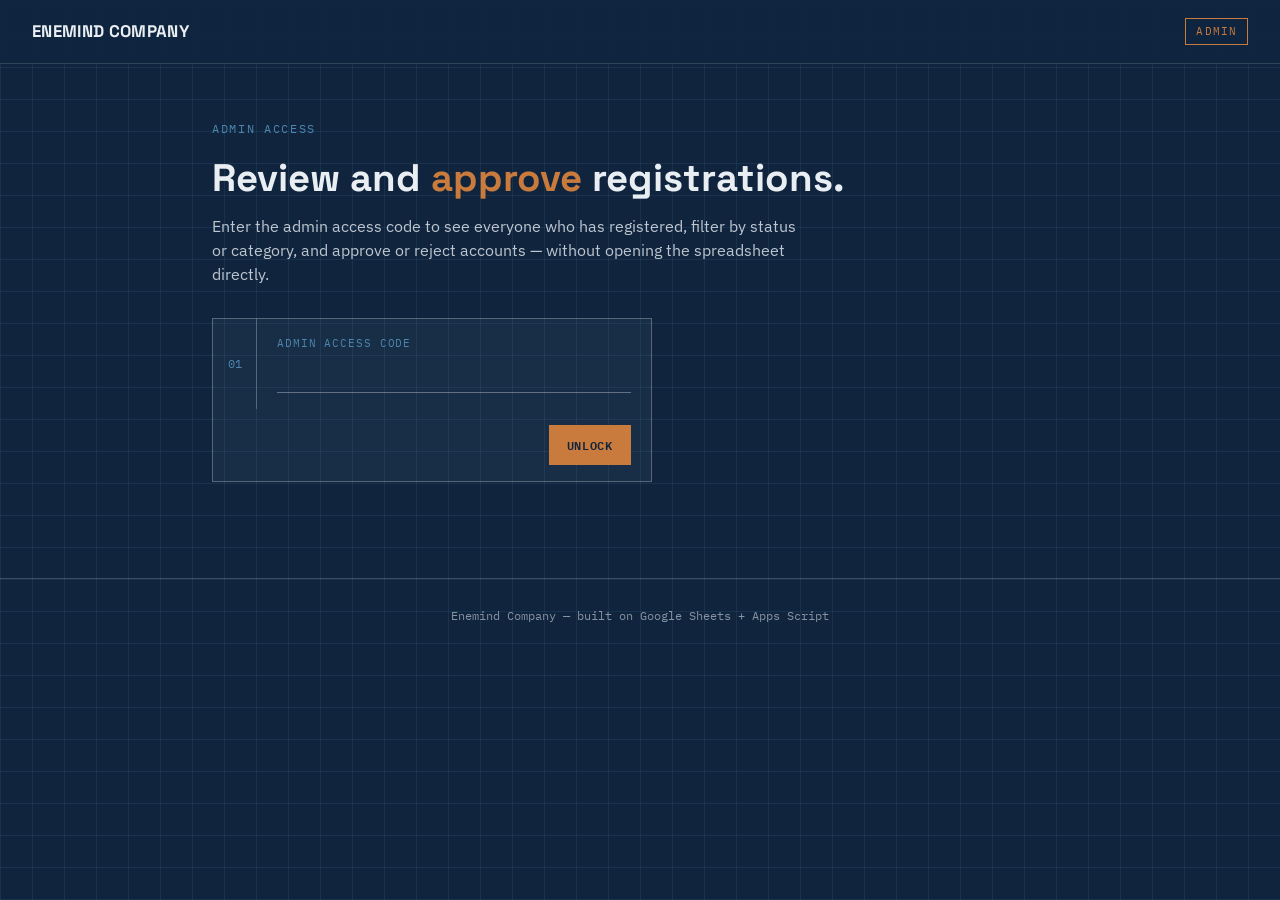
==== admin.html @ fad0e9e5 "Create admin.html" ====
<!DOCTYPE html>
<html lang="en">
<head>
<meta charset="UTF-8">
<meta name="viewport" content="width=device-width, initial-scale=1.0">
<title>Admin — Enemind Company</title>
<link rel="icon" type="image/jpeg" href="https://lh3.googleusercontent.com/d/170W1KrU-wH25nard8MBn47CVNmqdx8P2">
<link rel="preconnect" href="https://fonts.googleapis.com">
<link href="https://fonts.googleapis.com/css2?family=Space+Grotesk:wght@400;500;600;700&family=IBM+Plex+Sans:wght@400;500;600&family=IBM+Plex+Mono:wght@400;500;600&display=swap" rel="stylesheet">
<style>
  :root {
    --blueprint-navy: #10243E;
    --blueprint-blue: #2E6F9E;
    --blueprint-line: #4C86AE;
    --paper: #E8EEF2;
    --copper: #C97B3D;
    --ink: #0B1B2B;
    --ok: #3F8F5F;
    --err: #B4453A;

    --font-display: 'Space Grotesk', sans-serif;
    --font-body: 'IBM Plex Sans', sans-serif;
    --font-mono: 'IBM Plex Mono', monospace;
  }

  * { box-sizing: border-box; margin: 0; padding: 0; }

  body {
    background:
      repeating-linear-gradient(0deg, rgba(76,134,174,0.14) 0px, rgba(76,134,174,0.14) 1px, transparent 1px, transparent 32px),
      repeating-linear-gradient(90deg, rgba(76,134,174,0.14) 0px, rgba(76,134,174,0.14) 1px, transparent 1px, transparent 32px),
      var(--blueprint-navy);
    color: var(--paper);
    font-family: var(--font-body);
    line-height: 1.5;
    min-height: 100vh;
  }

  a { color: inherit; }

  header {
    display: flex;
    align-items: center;
    justify-content: space-between;
    padding: 18px 32px;
    background: rgba(16,36,62,0.92);
    border-bottom: 1px solid rgba(232,238,242,0.15);
  }

  .brandmark {
    display: flex;
    align-items: center;
    gap: 12px;
    font-family: var(--font-display);
    font-weight: 700;
    font-size: 1.05rem;
    letter-spacing: 0.02em;
    text-decoration: none;
  }

  .header-tag {
    font-family: var(--font-mono);
    font-size: 0.7rem;
    letter-spacing: 0.1em;
    text-transform: uppercase;
    color: var(--copper);
    border: 1px solid var(--copper);
    padding: 4px 10px;
  }

  main {
    max-width: 920px;
    margin: 0 auto;
    padding: 56px 32px 96px;
  }

  .eyebrow {
    font-family: var(--font-mono);
    font-size: 0.75rem;
    letter-spacing: 0.14em;
    text-transform: uppercase;
    color: var(--blueprint-line);
    margin-bottom: 18px;
  }

  h1 {
    font-family: var(--font-display);
    font-weight: 700;
    font-size: clamp(1.7rem, 4vw, 2.4rem);
    line-height: 1.15;
  }

  h1 em { font-style: normal; color: var(--copper); }

  p.lede {
    margin-top: 14px;
    max-width: 60ch;
    font-size: 1rem;
    color: rgba(232,238,242,0.8);
  }

  /* ---------- Unlock gate ---------- */
  .gate-card {
    margin-top: 32px;
    background: rgba(232,238,242,0.04);
    border: 1px solid rgba(232,238,242,0.3);
    max-width: 440px;
  }
  .gate-row {
    display: grid;
    grid-template-columns: 44px 1fr;
  }
  .gate-index {
    font-family: var(--font-mono);
    font-size: 0.75rem;
    color: var(--blueprint-line);
    display: flex;
    align-items: center;
    justify-content: center;
    border-right: 1px solid rgba(232,238,242,0.25);
  }
  .gate-body { padding: 16px 20px; }
  .gate-body label {
    display: block;
    font-family: var(--font-mono);
    font-size: 0.7rem;
    letter-spacing: 0.08em;
    text-transform: uppercase;
    color: var(--blueprint-line);
    margin-bottom: 8px;
  }
  .gate-body input {
    width: 100%;
    background: transparent;
    border: none;
    border-bottom: 1px solid rgba(232,238,242,0.35);
    color: var(--paper);
    font-family: var(--font-body);
    font-size: 1rem;
    padding: 6px 2px;
    outline: none;
  }
  .gate-body input:focus { border-color: var(--copper); }
  .gate-submit-row {
    padding: 16px 20px;
    display: flex;
    align-items: center;
    justify-content: space-between;
    gap: 16px;
  }

  #gate-status { font-family: var(--font-mono); font-size: 0.8rem; }
  #gate-status[data-state="err"] { color: var(--err); }

  /* ---------- Dashboard (post-unlock) ---------- */
  .dashboard { display: none; }
  .dashboard.open { display: block; }
  .gate-wrap.hidden { display: none; }

  .section-head {
    display: flex;
    align-items: baseline;
    justify-content: space-between;
    gap: 16px;
    margin: 40px 0 24px;
    border-bottom: 1px solid rgba(232,238,242,0.2);
    padding-bottom: 16px;
    flex-wrap: wrap;
  }
  .section-head .heading { display: flex; align-items: baseline; gap: 16px; }
  .sheet-no { font-family: var(--font-mono); font-size: 0.8rem; color: var(--copper); flex-shrink: 0; }
  .section-head h2 { font-family: var(--font-display); font-weight: 600; font-size: 1.3rem; }

  .filters {
    display: flex;
    gap: 10px;
    flex-wrap: wrap;
  }
  .filters select {
    background: var(--blueprint-navy);
    color: var(--paper);
    border: 1px solid rgba(232,238,242,0.35);
    font-family: var(--font-mono);
    font-size: 0.75rem;
    letter-spacing: 0.04em;
    text-transform: uppercase;
    padding: 8px 10px;
  }

  .stat-strip {
    display: grid;
    grid-template-columns: repeat(3, 1fr);
    border: 1px solid rgba(232,238,242,0.4);
    margin-top: 28px;
  }
  .stat-cell {
    padding: 16px 18px;
    border-right: 1px solid rgba(232,238,242,0.4);
  }
  .stat-cell:last-child { border-right: none; }
  .stat-cell .stat-label {
    font-family: var(--font-mono);
    font-size: 0.65rem;
    letter-spacing: 0.1em;
    text-transform: uppercase;
    color: var(--blueprint-line);
  }
  .stat-cell .stat-value {
    font-family: var(--font-display);
    font-size: 1.6rem;
    font-weight: 700;
    margin-top: 4px;
  }
  .stat-cell.pending .stat-value { color: var(--copper); }
  .stat-cell.approved .stat-value { color: var(--ok); }
  .stat-cell.rejected .stat-value { color: var(--err); }

  /* ---------- Entry list ---------- */
  .entry-list { list-style: none; }

  .entry-card {
    background: rgba(232,238,242,0.04);
    border: 1px solid rgba(232,238,242,0.3);
    margin-bottom: 16px;
  }

  .entry-head {
    display: flex;
    align-items: center;
    justify-content: space-between;
    gap: 16px;
    padding: 14px 20px;
    border-bottom: 1px solid rgba(232,238,242,0.2);
    flex-wrap: wrap;
  }

  .entry-title { display: flex; align-items: baseline; gap: 12px; flex-wrap: wrap; }
  .entry-name { font-family: var(--font-display); font-weight: 600; font-size: 1.05rem; }
  .entry-type {
    font-family: var(--font-mono);
    font-size: 0.7rem;
    letter-spacing: 0.06em;
    text-transform: uppercase;
    color: var(--blueprint-line);
  }

  .status-badge {
    display: inline-block;
    font-family: var(--font-mono);
    font-size: 0.7rem;
    letter-spacing: 0.05em;
    text-transform: uppercase;
    padding: 3px 10px;
    border: 1px solid currentColor;
  }
  .status-badge.status-approved { color: var(--ok); }
  .status-badge.status-pending { color: var(--copper); }
  .status-badge.status-rejected { color: var(--err); }

  .entry-grid {
    display: grid;
    grid-template-columns: repeat(auto-fill, minmax(180px, 1fr));
    gap: 0;
  }

  .entry-field {
    padding: 14px 20px;
    border-top: 1px solid rgba(232,238,242,0.12);
    border-right: 1px solid rgba(232,238,242,0.12);
  }
  .entry-field .ef-label {
    display: block;
    font-family: var(--font-mono);
    font-size: 0.65rem;
    letter-spacing: 0.08em;
    text-transform: uppercase;
    color: var(--blueprint-line);
    margin-bottom: 3px;
  }
  .entry-field .ef-value { font-size: 0.92rem; word-break: break-word; }

  .entry-actions {
    padding: 14px 20px;
    display: flex;
    gap: 10px;
    justify-content: flex-end;
    flex-wrap: wrap;
    border-top: 1px solid rgba(232,238,242,0.2);
  }

  button.commit {
    font-family: var(--font-mono);
    font-size: 0.78rem;
    letter-spacing: 0.06em;
    text-transform: uppercase;
    background: var(--copper);
    color: var(--blueprint-navy);
    border: none;
    padding: 10px 18px;
    cursor: pointer;
    font-weight: 600;
    transition: filter 0.15s ease, transform 0.1s ease;
  }
  button.commit:hover { filter: brightness(1.1); }
  button.commit:active { transform: translateY(1px); }
  button.commit:disabled { opacity: 0.45; cursor: not-allowed; }
  button.commit:focus-visible { outline: 2px solid var(--paper); outline-offset: 2px; }

  button.commit.ghost {
    background: transparent;
    color: var(--paper);
    border: 1px solid var(--copper);
  }
  button.commit.reject {
    background: transparent;
    color: var(--err);
    border: 1px solid var(--err);
  }
  button.commit.approve-outline {
    background: transparent;
    color: var(--ok);
    border: 1px solid var(--ok);
  }

  .refresh-row {
    display: flex;
    justify-content: flex-end;
    margin-top: -8px;
    margin-bottom: 16px;
  }
  .refresh-row button.commit.ghost { padding: 8px 14px; font-size: 0.72rem; }

  .empty-state {
    padding: 48px 24px;
    text-align: center;
    border: 1px dashed rgba(232,238,242,0.35);
  }
  .empty-state .empty-icon { font-size: 1.6rem; }
  .empty-state p { color: rgba(232,238,242,0.75); margin-top: 8px; }

  #list-status { font-family: var(--font-mono); font-size: 0.8rem; color: rgba(232,238,242,0.6); }
  #list-status[data-state="err"] { color: var(--err); }

  footer {
    border-top: 1px solid rgba(232,238,242,0.2);
    padding: 28px 32px 32px;
    font-family: var(--font-mono);
    font-size: 0.75rem;
    color: rgba(232,238,242,0.55);
    text-align: center;
  }
</style>
</head>
<body>

<header>
  <a href="register.html" class="brandmark">ENEMIND COMPANY</a>
  <span class="header-tag">Admin</span>
</header>

<main id="top">
  <div class="gate-wrap" id="gateWrap">
    <p class="eyebrow">Admin access</p>
    <h1>Review and <em>approve</em> registrations.</h1>
    <p class="lede">
      Enter the admin access code to see everyone who has registered, filter by
      status or category, and approve or reject accounts — without opening the
      spreadsheet directly.
    </p>

    <div class="gate-card">
      <form id="gateForm">
        <div class="gate-row">
          <div class="gate-index">01</div>
          <div class="gate-body">
            <label for="adminCode">Admin access code</label>
            <input type="password" id="adminCode" name="adminCode" autocomplete="off" required>
          </div>
        </div>
        <div class="gate-submit-row">
          <span id="gate-status" role="status" aria-live="polite"></span>
          <button type="submit" class="commit" id="gateBtn">Unlock</button>
        </div>
      </form>
    </div>
  </div>

  <div class="dashboard" id="dashboard">
    <p class="eyebrow">Admin dashboard</p>
    <h1>Registration <em>queue</em>.</h1>
    <p class="lede">Every registration lives in one shared sheet — filter below to focus on what needs your attention.</p>

    <div class="stat-strip" id="statStrip">
      <div class="stat-cell pending">
        <div class="stat-label">Pending</div>
        <div class="stat-value" id="statPending">—</div>
      </div>
      <div class="stat-cell approved">
        <div class="stat-label">Approved</div>
        <div class="stat-value" id="statApproved">—</div>
      </div>
      <div class="stat-cell rejected">
        <div class="stat-label">Rejected</div>
        <div class="stat-value" id="statRejected">—</div>
      </div>
    </div>

    <div class="section-head">
      <div class="heading">
        <span class="sheet-no">01</span>
        <h2>Registrations</h2>
      </div>
      <div class="filters">
        <select id="statusFilter">
          <option value="Pending" selected>Pending</option>
          <option value="Approved">Approved</option>
          <option value="Rejected">Rejected</option>
          <option value="">All statuses</option>
        </select>
        <select id="typeFilter">
          <option value="">All types</option>
          <option value="secondaryStudent">Secondary Student</option>
          <option value="tvetStudent">TVET Student</option>
          <option value="universityStudent">University Student</option>
          <option value="graduate">Graduate</option>
          <option value="teacher">Teacher</option>
          <option value="lecturer">Lecturer</option>
          <option value="company">Company</option>
          <option value="hrManager">HR Manager</option>
          <option value="mentor">Mentor</option>
          <option value="entrepreneur">Entrepreneur</option>
        </select>
      </div>
    </div>

    <div class="refresh-row">
      <span id="list-status" role="status" aria-live="polite"></span>
      &nbsp;
      <button type="button" class="commit ghost" id="refreshBtn">Refresh</button>
    </div>

    <ul class="entry-list" id="entryList"></ul>
  </div>
</main>

<footer>
  Enemind Company — built on Google Sheets + Apps Script
</footer>

<script>
  const WEB_APP_URL = 'https://script.google.com/macros/s/AKfycbz8ml-8fQhWmT0DanAg-QXWCtKbAnlcRO9KmwoY2jUCB2QVuMV-4XA-V8j_0pcWn6Fa/exec';

  let adminCode = '';

  function escapeHtml(str) {
    return String(str).replace(/[&<>"']/g, ch => ({
      '&': '&amp;', '<': '&lt;', '>': '&gt;', '"': '&quot;', "'": '&#39;'
    }[ch]));
  }

  /* ---------- Unlock gate ---------- */
  const gateForm = document.getElementById('gateForm');
  const gateStatusEl = document.getElementById('gate-status');
  const gateBtn = document.getElementById('gateBtn');
  const gateWrap = document.getElementById('gateWrap');
  const dashboard = document.getElementById('dashboard');

  function setGateStatus(message, state) {
    gateStatusEl.textContent = message;
    if (state) gateStatusEl.setAttribute('data-state', state);
    else gateStatusEl.removeAttribute('data-state');
  }

  gateForm.addEventListener('submit', async (e) => {
    e.preventDefault();
    const code = document.getElementById('adminCode').value;
    if (!code) return;

    setGateStatus('Checking…', '');
    gateBtn.disabled = true;

    try {
      // Use a harmless filter call to validate the code before opening the dashboard.
      const res = await fetch(WEB_APP_URL, {
        method: 'POST',
        body: JSON.stringify({ action: 'list', adminCode: code, statusFilter: 'Pending' })
      });
      const result = await res.json();

      if (result.success) {
        adminCode = code;
        gateWrap.classList.add('hidden');
        dashboard.classList.add('open');
        renderEntries(result.entries);
      } else {
        setGateStatus(result.message || 'Invalid code.', 'err');
      }
    } catch (err) {
      setGateStatus('Network error — check the Web App URL is set.', 'err');
    } finally {
      gateBtn.disabled = false;
    }
  });

  /* ---------- Fetch + render entries ---------- */
  const statusFilterEl = document.getElementById('statusFilter');
  const typeFilterEl = document.getElementById('typeFilter');
  const entryListEl = document.getElementById('entryList');
  const listStatusEl = document.getElementById('list-status');
  const refreshBtn = document.getElementById('refreshBtn');

  function setListStatus(message, state) {
    listStatusEl.textContent = message;
    if (state) listStatusEl.setAttribute('data-state', state);
    else listStatusEl.removeAttribute('data-state');
  }

  async function fetchEntries() {
    setListStatus('Loading…', '');
    try {
      const res = await fetch(WEB_APP_URL, {
        method: 'POST',
        body: JSON.stringify({
          action: 'list',
          adminCode: adminCode,
          statusFilter: statusFilterEl.value,
          typeFilter: typeFilterEl.value
        })
      });
      const result = await res.json();
      if (result.success) {
        renderEntries(result.entries);
        setListStatus(result.entries.length + ' result' + (result.entries.length === 1 ? '' : 's') + '.', '');
      } else {
        setListStatus(result.message || 'Could not load registrations.', 'err');
      }
    } catch (err) {
      setListStatus('Network error — check the Web App URL is set.', 'err');
    }
  }

  function badgeClassFor(status) {
    const key = String(status).toLowerCase();
    return key === 'approved' ? 'status-approved' : (key === 'rejected' ? 'status-rejected' : 'status-pending');
  }

  function entryFieldsHtml(entry) {
    let html = '';
    html += fieldHtml('Phone', entry.phone);
    html += fieldHtml('County', entry.county);
    if (entry.contactPersonLabel) html += fieldHtml(entry.contactPersonLabel, entry.contactPerson);
    if (entry.organizationLabel) html += fieldHtml(entry.organizationLabel, entry.organization);
    if (entry.field1Label) html += fieldHtml(entry.field1Label, entry.field1);
    if (entry.field2Label) html += fieldHtml(entry.field2Label, entry.field2);
    return html;
  }

  function fieldHtml(label, value) {
    const display = value && String(value).length ? value : '—';
    return `
      <div class="entry-field">
        <span class="ef-label">${escapeHtml(label)}</span>
        <span class="ef-value">${escapeHtml(display)}</span>
      </div>`;
  }

  function renderEntries(entries) {
    // Update the always-visible pending/approved/rejected counts using
    // whatever the current result set implies isn't accurate across filters,
    // so pull fresh unfiltered counts in the background.
    if (!entries || entries.length === 0) {
      entryListEl.innerHTML = `
        <div class="empty-state">
          <div class="empty-icon">📭</div>
          <p>No registrations match this filter.</p>
        </div>`;
      return;
    }

    entryListEl.innerHTML = entries.map(entry => {
      const badgeClass = badgeClassFor(entry.status);
      const isPending = entry.status === 'Pending';
      const isApproved = entry.status === 'Approved';
      const isRejected = entry.status === 'Rejected';

      return `
        <li class="entry-card" data-type="${escapeHtml(entry.type)}" data-email="${escapeHtml(entry.email)}">
          <div class="entry-head">
            <div class="entry-title">
              <span class="entry-name">${escapeHtml(entry.name || entry.email)}</span>
              <span class="entry-type">${escapeHtml(entry.typeLabel)}</span>
            </div>
            <span class="status-badge ${badgeClass}">${escapeHtml(entry.status)}</span>
          </div>
          <div class="entry-grid">
            ${fieldHtml('Email', entry.email)}
            ${entryFieldsHtml(entry)}
          </div>
          <div class="entry-actions">
            ${!isApproved ? `<button type="button" class="commit approve-outline" data-action="Approved">Approve</button>` : ''}
            ${!isRejected ? `<button type="button" class="commit reject" data-action="Rejected">Reject</button>` : ''}
            ${(isApproved || isRejected) ? `<button type="button" class="commit ghost" data-action="Pending">Reset to pending</button>` : ''}
          </div>
        </li>`;
    }).join('');

    entryListEl.querySelectorAll('.entry-card').forEach(card => {
      card.querySelectorAll('button[data-action]').forEach(btn => {
        btn.addEventListener('click', () => updateStatus(card, btn));
      });
    });
  }

  async function updateStatus(card, btn) {
    const type = card.dataset.type;
    const email = card.dataset.email;
    const status = btn.dataset.action;

    card.querySelectorAll('button').forEach(b => b.disabled = true);
    setListStatus('Updating…', '');

    try {
      const res = await fetch(WEB_APP_URL, {
        method: 'POST',
        body: JSON.stringify({ action: 'updateStatus', adminCode, type, email, status })
      });
      const result = await res.json();
      if (result.success) {
        fetchEntries();
        refreshCounts();
      } else {
        setListStatus(result.message || 'Could not update status.', 'err');
        card.querySelectorAll('button').forEach(b => b.disabled = false);
      }
    } catch (err) {
      setListStatus('Network error — check the Web App URL is set.', 'err');
      card.querySelectorAll('button').forEach(b => b.disabled = false);
    }
  }

  /* ---------- Counts strip (independent of the active filter) ---------- */
  async function refreshCounts() {
    try {
      const res = await fetch(WEB_APP_URL, {
        method: 'POST',
        body: JSON.stringify({ action: 'list', adminCode, statusFilter: '', typeFilter: '' })
      });
      const result = await res.json();
      if (result.success) {
        const counts = { Pending: 0, Approved: 0, Rejected: 0 };
        result.entries.forEach(e => { if (counts[e.status] !== undefined) counts[e.status]++; });
        document.getElementById('statPending').textContent = counts.Pending;
        document.getElementById('statApproved').textContent = counts.Approved;
        document.getElementById('statRejected').textContent = counts.Rejected;
      }
    } catch (err) {
      // Counts are a nice-to-have; fail silently if this particular call errors.
    }
  }

  statusFilterEl.addEventListener('change', fetchEntries);
  typeFilterEl.addEventListener('change', fetchEntries);
  refreshBtn.addEventListener('click', () => { fetchEntries(); refreshCounts(); });

  // Kick off the counts strip once unlocked (called again after every status change).
  const originalRenderEntries = renderEntries;
  document.getElementById('gateForm').addEventListener('submit', () => {
    setTimeout(refreshCounts, 400);
  });
</script>

</body>
</html>
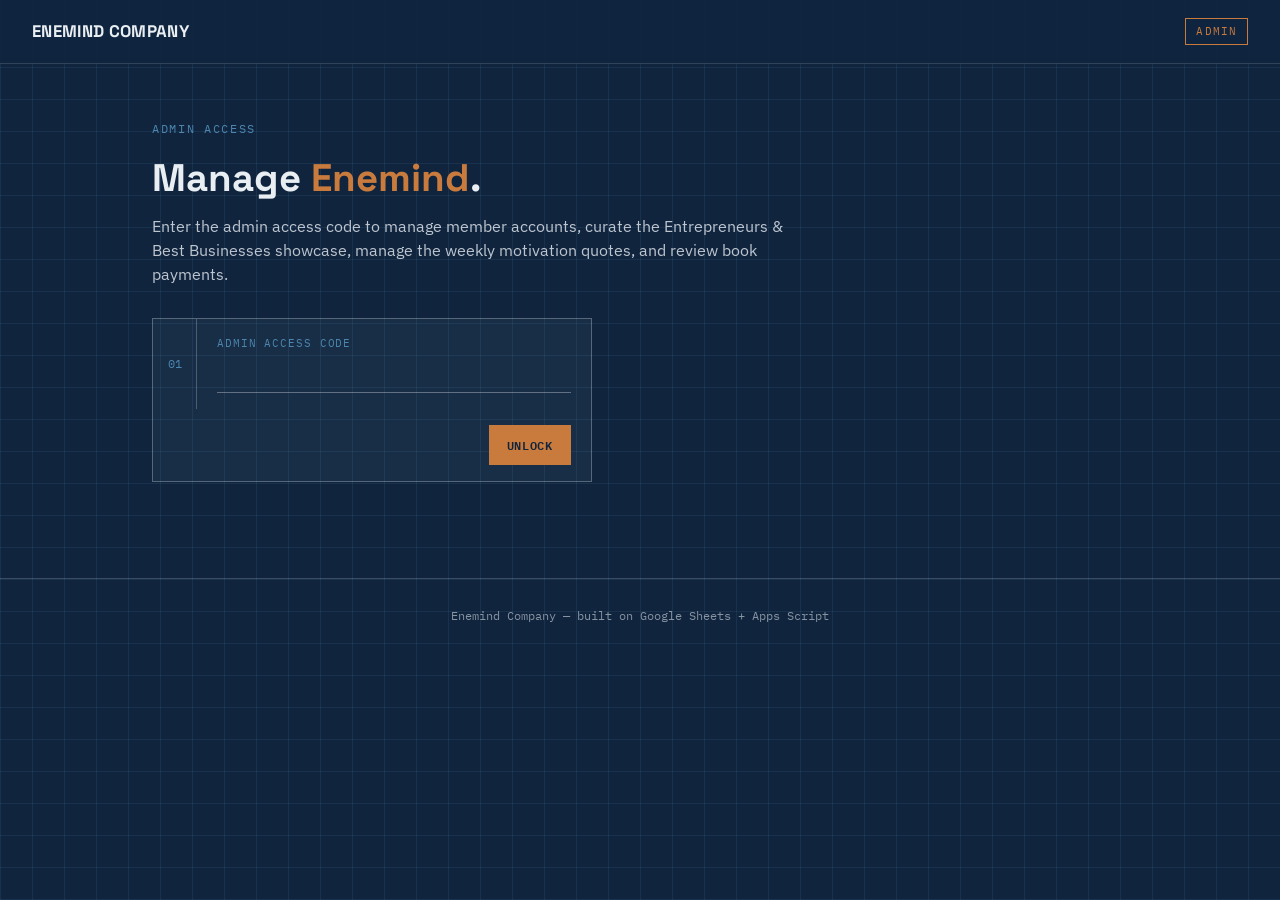
==== commit 83f6bd8d: "Update admin.html" ====
--- a/admin.html
+++ b/admin.html
@@ -17,14 +17,11 @@
     --ink: #0B1B2B;
     --ok: #3F8F5F;
     --err: #B4453A;
-
     --font-display: 'Space Grotesk', sans-serif;
     --font-body: 'IBM Plex Sans', sans-serif;
     --font-mono: 'IBM Plex Mono', monospace;
   }
-
   * { box-sizing: border-box; margin: 0; padding: 0; }
-
   body {
     background:
       repeating-linear-gradient(0deg, rgba(76,134,174,0.14) 0px, rgba(76,134,174,0.14) 1px, transparent 1px, transparent 32px),
@@ -35,337 +32,159 @@
     line-height: 1.5;
     min-height: 100vh;
   }
-
   a { color: inherit; }
-
   header {
-    display: flex;
-    align-items: center;
-    justify-content: space-between;
-    padding: 18px 32px;
-    background: rgba(16,36,62,0.92);
+    display: flex; align-items: center; justify-content: space-between;
+    padding: 18px 32px; background: rgba(16,36,62,0.92);
     border-bottom: 1px solid rgba(232,238,242,0.15);
   }
-
-  .brandmark {
-    display: flex;
-    align-items: center;
-    gap: 12px;
-    font-family: var(--font-display);
-    font-weight: 700;
-    font-size: 1.05rem;
-    letter-spacing: 0.02em;
-    text-decoration: none;
-  }
-
-  .header-tag {
-    font-family: var(--font-mono);
-    font-size: 0.7rem;
-    letter-spacing: 0.1em;
-    text-transform: uppercase;
-    color: var(--copper);
-    border: 1px solid var(--copper);
-    padding: 4px 10px;
-  }
-
-  main {
-    max-width: 920px;
-    margin: 0 auto;
-    padding: 56px 32px 96px;
-  }
-
-  .eyebrow {
-    font-family: var(--font-mono);
-    font-size: 0.75rem;
-    letter-spacing: 0.14em;
-    text-transform: uppercase;
-    color: var(--blueprint-line);
-    margin-bottom: 18px;
-  }
-
-  h1 {
-    font-family: var(--font-display);
-    font-weight: 700;
-    font-size: clamp(1.7rem, 4vw, 2.4rem);
-    line-height: 1.15;
-  }
-
+  .brandmark { display: flex; align-items: center; gap: 12px; font-family: var(--font-display); font-weight: 700; font-size: 1.05rem; letter-spacing: 0.02em; text-decoration: none; }
+  .header-tag { font-family: var(--font-mono); font-size: 0.7rem; letter-spacing: 0.1em; text-transform: uppercase; color: var(--copper); border: 1px solid var(--copper); padding: 4px 10px; }
+  main { max-width: 1040px; margin: 0 auto; padding: 56px 32px 96px; }
+  .eyebrow { font-family: var(--font-mono); font-size: 0.75rem; letter-spacing: 0.14em; text-transform: uppercase; color: var(--blueprint-line); margin-bottom: 18px; }
+  h1 { font-family: var(--font-display); font-weight: 700; font-size: clamp(1.7rem, 4vw, 2.4rem); line-height: 1.15; }
   h1 em { font-style: normal; color: var(--copper); }
-
-  p.lede {
-    margin-top: 14px;
-    max-width: 60ch;
-    font-size: 1rem;
-    color: rgba(232,238,242,0.8);
-  }
-
-  /* ---------- Unlock gate ---------- */
-  .gate-card {
-    margin-top: 32px;
-    background: rgba(232,238,242,0.04);
-    border: 1px solid rgba(232,238,242,0.3);
-    max-width: 440px;
-  }
-  .gate-row {
-    display: grid;
-    grid-template-columns: 44px 1fr;
-  }
-  .gate-index {
-    font-family: var(--font-mono);
-    font-size: 0.75rem;
-    color: var(--blueprint-line);
-    display: flex;
-    align-items: center;
-    justify-content: center;
-    border-right: 1px solid rgba(232,238,242,0.25);
-  }
+  p.lede { margin-top: 14px; max-width: 66ch; font-size: 1rem; color: rgba(232,238,242,0.8); }
+
+  .gate-card { margin-top: 32px; background: rgba(232,238,242,0.04); border: 1px solid rgba(232,238,242,0.3); max-width: 440px; }
+  .gate-row { display: grid; grid-template-columns: 44px 1fr; }
+  .gate-index { font-family: var(--font-mono); font-size: 0.75rem; color: var(--blueprint-line); display: flex; align-items: center; justify-content: center; border-right: 1px solid rgba(232,238,242,0.25); }
   .gate-body { padding: 16px 20px; }
-  .gate-body label {
-    display: block;
-    font-family: var(--font-mono);
-    font-size: 0.7rem;
-    letter-spacing: 0.08em;
-    text-transform: uppercase;
-    color: var(--blueprint-line);
-    margin-bottom: 8px;
-  }
-  .gate-body input {
-    width: 100%;
-    background: transparent;
-    border: none;
-    border-bottom: 1px solid rgba(232,238,242,0.35);
-    color: var(--paper);
-    font-family: var(--font-body);
-    font-size: 1rem;
-    padding: 6px 2px;
-    outline: none;
-  }
+  .gate-body label { display: block; font-family: var(--font-mono); font-size: 0.7rem; letter-spacing: 0.08em; text-transform: uppercase; color: var(--blueprint-line); margin-bottom: 8px; }
+  .gate-body input { width: 100%; background: transparent; border: none; border-bottom: 1px solid rgba(232,238,242,0.35); color: var(--paper); font-family: var(--font-body); font-size: 1rem; padding: 6px 2px; outline: none; }
   .gate-body input:focus { border-color: var(--copper); }
-  .gate-submit-row {
-    padding: 16px 20px;
-    display: flex;
-    align-items: center;
-    justify-content: space-between;
-    gap: 16px;
-  }
-
+  .gate-submit-row { padding: 16px 20px; display: flex; align-items: center; justify-content: space-between; gap: 16px; }
   #gate-status { font-family: var(--font-mono); font-size: 0.8rem; }
   #gate-status[data-state="err"] { color: var(--err); }
 
-  /* ---------- Dashboard (post-unlock) ---------- */
   .dashboard { display: none; }
   .dashboard.open { display: block; }
   .gate-wrap.hidden { display: none; }
 
-  .section-head {
-    display: flex;
-    align-items: baseline;
-    justify-content: space-between;
-    gap: 16px;
-    margin: 40px 0 24px;
-    border-bottom: 1px solid rgba(232,238,242,0.2);
-    padding-bottom: 16px;
-    flex-wrap: wrap;
-  }
+  .tab-bar { display: flex; gap: 0; border: 1px solid rgba(232,238,242,0.4); margin-top: 32px; flex-wrap: wrap; }
+  .tab-bar button {
+    font-family: var(--font-mono); font-size: 0.78rem; letter-spacing: 0.06em; text-transform: uppercase;
+    background: transparent; color: rgba(232,238,242,0.6); border: none; border-right: 1px solid rgba(232,238,242,0.4);
+    padding: 13px 18px; cursor: pointer; transition: background 0.15s ease, color 0.15s ease;
+  }
+  .tab-bar button:last-child { border-right: none; }
+  .tab-bar button.active { background: var(--copper); color: var(--blueprint-navy); font-weight: 600; }
+  .tab-bar button:not(.active):hover { background: rgba(232,238,242,0.08); color: var(--paper); }
+
+  .tab-panel { display: none; margin-top: 28px; }
+  .tab-panel.active { display: block; }
+
+  .section-head { display: flex; align-items: baseline; justify-content: space-between; gap: 16px; margin: 32px 0 20px; border-bottom: 1px solid rgba(232,238,242,0.2); padding-bottom: 14px; flex-wrap: wrap; }
   .section-head .heading { display: flex; align-items: baseline; gap: 16px; }
   .sheet-no { font-family: var(--font-mono); font-size: 0.8rem; color: var(--copper); flex-shrink: 0; }
-  .section-head h2 { font-family: var(--font-display); font-weight: 600; font-size: 1.3rem; }
-
-  .filters {
-    display: flex;
-    gap: 10px;
-    flex-wrap: wrap;
-  }
-  .filters select {
-    background: var(--blueprint-navy);
-    color: var(--paper);
-    border: 1px solid rgba(232,238,242,0.35);
-    font-family: var(--font-mono);
-    font-size: 0.75rem;
-    letter-spacing: 0.04em;
-    text-transform: uppercase;
-    padding: 8px 10px;
-  }
-
-  .stat-strip {
-    display: grid;
-    grid-template-columns: repeat(3, 1fr);
-    border: 1px solid rgba(232,238,242,0.4);
-    margin-top: 28px;
-  }
-  .stat-cell {
-    padding: 16px 18px;
-    border-right: 1px solid rgba(232,238,242,0.4);
-  }
+  .section-head h2 { font-family: var(--font-display); font-weight: 600; font-size: 1.25rem; }
+
+  .filters { display: flex; gap: 10px; flex-wrap: wrap; }
+  .filters select, .filters input {
+    background: var(--blueprint-navy); color: var(--paper); border: 1px solid rgba(232,238,242,0.35);
+    font-family: var(--font-mono); font-size: 0.75rem; letter-spacing: 0.04em; padding: 8px 10px;
+  }
+  .filters select { text-transform: uppercase; }
+  .filters input { text-transform: none; min-width: 200px; }
+
+  .stat-strip { display: grid; grid-template-columns: repeat(2, 1fr); border: 1px solid rgba(232,238,242,0.4); margin-top: 24px; }
+  .stat-cell { padding: 16px 18px; border-right: 1px solid rgba(232,238,242,0.4); }
   .stat-cell:last-child { border-right: none; }
-  .stat-cell .stat-label {
-    font-family: var(--font-mono);
-    font-size: 0.65rem;
-    letter-spacing: 0.1em;
-    text-transform: uppercase;
-    color: var(--blueprint-line);
-  }
-  .stat-cell .stat-value {
-    font-family: var(--font-display);
-    font-size: 1.6rem;
-    font-weight: 700;
-    margin-top: 4px;
-  }
-  .stat-cell.pending .stat-value { color: var(--copper); }
-  .stat-cell.approved .stat-value { color: var(--ok); }
-  .stat-cell.rejected .stat-value { color: var(--err); }
-
-  /* ---------- Entry list ---------- */
+  .stat-cell .stat-label { font-family: var(--font-mono); font-size: 0.65rem; letter-spacing: 0.1em; text-transform: uppercase; color: var(--blueprint-line); }
+  .stat-cell .stat-value { font-family: var(--font-display); font-size: 1.6rem; font-weight: 700; margin-top: 4px; }
+  .stat-cell.active .stat-value { color: var(--ok); }
+  .stat-cell.inactive .stat-value { color: var(--err); }
+
   .entry-list { list-style: none; }
-
   .entry-card {
-    background: rgba(232,238,242,0.04);
-    border: 1px solid rgba(232,238,242,0.3);
-    margin-bottom: 16px;
-  }
-
-  .entry-head {
-    display: flex;
-    align-items: center;
-    justify-content: space-between;
-    gap: 16px;
-    padding: 14px 20px;
-    border-bottom: 1px solid rgba(232,238,242,0.2);
-    flex-wrap: wrap;
-  }
-
+    background: rgba(232,238,242,0.04); border: 1px solid rgba(232,238,242,0.3); margin-bottom: 10px;
+    display: flex; align-items: center; justify-content: space-between; gap: 16px; padding: 14px 20px; flex-wrap: wrap;
+  }
   .entry-title { display: flex; align-items: baseline; gap: 12px; flex-wrap: wrap; }
-  .entry-name { font-family: var(--font-display); font-weight: 600; font-size: 1.05rem; }
-  .entry-type {
-    font-family: var(--font-mono);
-    font-size: 0.7rem;
-    letter-spacing: 0.06em;
-    text-transform: uppercase;
-    color: var(--blueprint-line);
-  }
-
-  .status-badge {
-    display: inline-block;
-    font-family: var(--font-mono);
-    font-size: 0.7rem;
-    letter-spacing: 0.05em;
-    text-transform: uppercase;
-    padding: 3px 10px;
-    border: 1px solid currentColor;
-  }
-  .status-badge.status-approved { color: var(--ok); }
-  .status-badge.status-pending { color: var(--copper); }
-  .status-badge.status-rejected { color: var(--err); }
-
-  .entry-grid {
-    display: grid;
-    grid-template-columns: repeat(auto-fill, minmax(180px, 1fr));
-    gap: 0;
-  }
-
-  .entry-field {
-    padding: 14px 20px;
-    border-top: 1px solid rgba(232,238,242,0.12);
-    border-right: 1px solid rgba(232,238,242,0.12);
-  }
-  .entry-field .ef-label {
-    display: block;
-    font-family: var(--font-mono);
-    font-size: 0.65rem;
-    letter-spacing: 0.08em;
-    text-transform: uppercase;
-    color: var(--blueprint-line);
-    margin-bottom: 3px;
-  }
-  .entry-field .ef-value { font-size: 0.92rem; word-break: break-word; }
-
-  .entry-actions {
-    padding: 14px 20px;
-    display: flex;
-    gap: 10px;
-    justify-content: flex-end;
-    flex-wrap: wrap;
-    border-top: 1px solid rgba(232,238,242,0.2);
-  }
+  .entry-name { font-family: var(--font-display); font-weight: 600; font-size: 1.02rem; }
+  .entry-type { font-family: var(--font-mono); font-size: 0.7rem; letter-spacing: 0.06em; text-transform: uppercase; color: var(--blueprint-line); }
+  .entry-sub { font-family: var(--font-mono); font-size: 0.72rem; color: rgba(232,238,242,0.5); }
+
+  .status-badge { display: inline-block; font-family: var(--font-mono); font-size: 0.7rem; letter-spacing: 0.05em; text-transform: uppercase; padding: 3px 10px; border: 1px solid currentColor; }
+  .status-badge.status-active { color: var(--ok); }
+  .status-badge.status-inactive { color: var(--err); }
+
+  .entry-actions { display: flex; gap: 10px; flex-wrap: wrap; }
 
   button.commit {
-    font-family: var(--font-mono);
-    font-size: 0.78rem;
-    letter-spacing: 0.06em;
-    text-transform: uppercase;
-    background: var(--copper);
-    color: var(--blueprint-navy);
-    border: none;
-    padding: 10px 18px;
-    cursor: pointer;
-    font-weight: 600;
-    transition: filter 0.15s ease, transform 0.1s ease;
+    font-family: var(--font-mono); font-size: 0.78rem; letter-spacing: 0.06em; text-transform: uppercase;
+    background: var(--copper); color: var(--blueprint-navy); border: none; padding: 10px 18px; cursor: pointer;
+    font-weight: 600; transition: filter 0.15s ease, transform 0.1s ease;
   }
   button.commit:hover { filter: brightness(1.1); }
   button.commit:active { transform: translateY(1px); }
   button.commit:disabled { opacity: 0.45; cursor: not-allowed; }
-  button.commit:focus-visible { outline: 2px solid var(--paper); outline-offset: 2px; }
-
-  button.commit.ghost {
-    background: transparent;
-    color: var(--paper);
-    border: 1px solid var(--copper);
-  }
-  button.commit.reject {
-    background: transparent;
-    color: var(--err);
-    border: 1px solid var(--err);
-  }
-  button.commit.approve-outline {
-    background: transparent;
-    color: var(--ok);
-    border: 1px solid var(--ok);
-  }
-
-  .refresh-row {
-    display: flex;
-    justify-content: flex-end;
-    margin-top: -8px;
-    margin-bottom: 16px;
-  }
-  .refresh-row button.commit.ghost { padding: 8px 14px; font-size: 0.72rem; }
-
-  .empty-state {
-    padding: 48px 24px;
-    text-align: center;
-    border: 1px dashed rgba(232,238,242,0.35);
-  }
+  button.commit.ghost { background: transparent; color: var(--paper); border: 1px solid var(--copper); }
+  button.commit.reject { background: transparent; color: var(--err); border: 1px solid var(--err); }
+  button.commit.approve-outline { background: transparent; color: var(--ok); border: 1px solid var(--ok); }
+  button.commit.small { padding: 7px 12px; font-size: 0.7rem; }
+
+  .refresh-row { display: flex; justify-content: flex-end; align-items: center; gap: 10px; margin-top: -6px; margin-bottom: 16px; }
+
+  .empty-state { padding: 40px 24px; text-align: center; border: 1px dashed rgba(232,238,242,0.35); }
   .empty-state .empty-icon { font-size: 1.6rem; }
   .empty-state p { color: rgba(232,238,242,0.75); margin-top: 8px; }
 
-  #list-status { font-family: var(--font-mono); font-size: 0.8rem; color: rgba(232,238,242,0.6); }
-  #list-status[data-state="err"] { color: var(--err); }
-
-  footer {
-    border-top: 1px solid rgba(232,238,242,0.2);
-    padding: 28px 32px 32px;
-    font-family: var(--font-mono);
-    font-size: 0.75rem;
-    color: rgba(232,238,242,0.55);
-    text-align: center;
-  }
+  #list-status, #enList-status, #mvList-status, #pmList-status { font-family: var(--font-mono); font-size: 0.8rem; color: rgba(232,238,242,0.6); }
+  #list-status[data-state="err"], #enList-status[data-state="err"], #mvList-status[data-state="err"], #pmList-status[data-state="err"] { color: var(--err); }
+
+  /* ---------- Forms (spec-sheet rows) ---------- */
+  .form-card { background: rgba(232,238,242,0.04); border: 1px solid rgba(232,238,242,0.3); }
+  .field-row { display: grid; grid-template-columns: 44px 1fr; border-top: 1px solid rgba(232,238,242,0.25); }
+  .field-row:first-child { border-top: none; }
+  .field-index { font-family: var(--font-mono); font-size: 0.75rem; color: var(--blueprint-line); display: flex; align-items: center; justify-content: center; border-right: 1px solid rgba(232,238,242,0.25); }
+  .field-body { padding: 14px 20px; }
+  .field-body label { display: block; font-family: var(--font-mono); font-size: 0.7rem; letter-spacing: 0.08em; text-transform: uppercase; color: var(--blueprint-line); margin-bottom: 8px; }
+  .field-body label .optional-tag { text-transform: none; letter-spacing: normal; color: rgba(232,238,242,0.45); font-family: var(--font-body); }
+  .field-body input, .field-body select, .field-body textarea {
+    width: 100%; background: transparent; border: 1px solid rgba(232,238,242,0.35); color: var(--paper);
+    font-family: var(--font-body); font-size: 0.95rem; padding: 9px 10px; outline: none; resize: vertical;
+  }
+  .field-body textarea { min-height: 68px; }
+  .field-body select option { background: var(--blueprint-navy); color: var(--paper); }
+  .field-body input:focus, .field-body select:focus, .field-body textarea:focus { border-color: var(--copper); }
+  .checkbox-row { display: flex; align-items: center; gap: 10px; }
+  .checkbox-row input { width: auto; }
+
+  .form-actions { padding: 18px 20px; display: flex; justify-content: flex-end; align-items: center; gap: 14px; flex-wrap: wrap; }
+  #enForm-status, #mvForm-status { font-family: var(--font-mono); font-size: 0.8rem; }
+  #enForm-status[data-state="ok"], #mvForm-status[data-state="ok"] { color: var(--ok); }
+  #enForm-status[data-state="err"], #mvForm-status[data-state="err"] { color: var(--err); }
+
+  /* ---------- Payments table ---------- */
+  .pay-table { width: 100%; border-collapse: collapse; background: rgba(232,238,242,0.04); border: 1px solid rgba(232,238,242,0.3); font-size: 0.82rem; }
+  .pay-table th, .pay-table td { text-align: left; padding: 10px 12px; border-bottom: 1px solid rgba(232,238,242,0.15); white-space: nowrap; }
+  .pay-table th { font-family: var(--font-mono); font-size: 0.68rem; letter-spacing: 0.06em; text-transform: uppercase; color: var(--blueprint-line); }
+  .pay-table tbody tr:last-child td { border-bottom: none; }
+  .pay-status { font-family: var(--font-mono); font-size: 0.7rem; text-transform: uppercase; padding: 2px 8px; border: 1px solid currentColor; }
+  .pay-status.PENDING { color: var(--copper); }
+  .pay-status.COMPLETED { color: var(--ok); }
+  .pay-status.FAILED { color: var(--err); }
+  .table-scroll { overflow-x: auto; }
+
+  footer { border-top: 1px solid rgba(232,238,242,0.2); padding: 28px 32px 32px; font-family: var(--font-mono); font-size: 0.75rem; color: rgba(232,238,242,0.55); text-align: center; }
 </style>
 </head>
 <body>
 
 <header>
-  <a href="register.html" class="brandmark">ENEMIND COMPANY</a>
+  <a href="index.html" class="brandmark">ENEMIND COMPANY</a>
   <span class="header-tag">Admin</span>
 </header>
 
 <main id="top">
   <div class="gate-wrap" id="gateWrap">
     <p class="eyebrow">Admin access</p>
-    <h1>Review and <em>approve</em> registrations.</h1>
+    <h1>Manage <em>Enemind</em>.</h1>
     <p class="lede">
-      Enter the admin access code to see everyone who has registered, filter by
-      status or category, and approve or reject accounts — without opening the
-      spreadsheet directly.
+      Enter the admin access code to manage member accounts, curate the
+      Entrepreneurs &amp; Best Businesses showcase, manage the weekly
+      motivation quotes, and review book payments.
     </p>
 
     <div class="gate-card">
@@ -387,59 +206,188 @@
 
   <div class="dashboard" id="dashboard">
     <p class="eyebrow">Admin dashboard</p>
-    <h1>Registration <em>queue</em>.</h1>
-    <p class="lede">Every registration lives in one shared sheet — filter below to focus on what needs your attention.</p>
-
-    <div class="stat-strip" id="statStrip">
-      <div class="stat-cell pending">
-        <div class="stat-label">Pending</div>
-        <div class="stat-value" id="statPending">—</div>
-      </div>
-      <div class="stat-cell approved">
-        <div class="stat-label">Approved</div>
-        <div class="stat-value" id="statApproved">—</div>
-      </div>
-      <div class="stat-cell rejected">
-        <div class="stat-label">Rejected</div>
-        <div class="stat-value" id="statRejected">—</div>
-      </div>
+    <h1>Everything <em>Enemind</em>, in one place.</h1>
+    <p class="lede">New accounts are Active immediately — use the Members tab to deactivate an account if needed. Everything else here (Entrepreneurs, Motivations) is content only admins can add.</p>
+
+    <div class="tab-bar" role="tablist">
+      <button type="button" class="tab-btn active" data-tab="members">Members</button>
+      <button type="button" class="tab-btn" data-tab="entrepreneurs">Entrepreneurs</button>
+      <button type="button" class="tab-btn" data-tab="motivations">Motivations</button>
+      <button type="button" class="tab-btn" data-tab="payments">Payments</button>
     </div>
 
-    <div class="section-head">
-      <div class="heading">
-        <span class="sheet-no">01</span>
-        <h2>Registrations</h2>
-      </div>
-      <div class="filters">
-        <select id="statusFilter">
-          <option value="Pending" selected>Pending</option>
-          <option value="Approved">Approved</option>
-          <option value="Rejected">Rejected</option>
-          <option value="">All statuses</option>
-        </select>
-        <select id="typeFilter">
-          <option value="">All types</option>
-          <option value="secondaryStudent">Secondary Student</option>
-          <option value="tvetStudent">TVET Student</option>
-          <option value="universityStudent">University Student</option>
-          <option value="graduate">Graduate</option>
-          <option value="teacher">Teacher</option>
-          <option value="lecturer">Lecturer</option>
-          <option value="company">Company</option>
-          <option value="hrManager">HR Manager</option>
-          <option value="mentor">Mentor</option>
-          <option value="entrepreneur">Entrepreneur</option>
-        </select>
-      </div>
+    <!-- ================= MEMBERS ================= -->
+    <div class="tab-panel active" id="tab-members">
+      <div class="stat-strip">
+        <div class="stat-cell active"><div class="stat-label">Active</div><div class="stat-value" id="statActive">—</div></div>
+        <div class="stat-cell inactive"><div class="stat-label">Inactive</div><div class="stat-value" id="statInactive">—</div></div>
+      </div>
+
+      <div class="section-head">
+        <div class="heading"><span class="sheet-no">01</span><h2>Members</h2></div>
+        <div class="filters">
+          <input type="text" id="nameSearch" placeholder="Search by name or email">
+          <select id="statusFilter">
+            <option value="">All statuses</option>
+            <option value="Active" selected>Active</option>
+            <option value="Inactive">Inactive</option>
+          </select>
+          <select id="typeFilter">
+            <option value="">All types</option>
+            <option value="secondaryStudent">Secondary Student</option>
+            <option value="tvetStudent">TVET Student</option>
+            <option value="universityStudent">University Student</option>
+            <option value="graduate">Graduate</option>
+            <option value="adult">Adult</option>
+          </select>
+        </div>
+      </div>
+
+      <div class="refresh-row">
+        <span id="list-status" role="status" aria-live="polite"></span>
+        <button type="button" class="commit ghost" id="refreshBtn">Refresh</button>
+      </div>
+
+      <ul class="entry-list" id="entryList"></ul>
     </div>
 
-    <div class="refresh-row">
-      <span id="list-status" role="status" aria-live="polite"></span>
-      &nbsp;
-      <button type="button" class="commit ghost" id="refreshBtn">Refresh</button>
+    <!-- ================= ENTREPRENEURS ================= -->
+    <div class="tab-panel" id="tab-entrepreneurs">
+      <div class="section-head">
+        <div class="heading"><span class="sheet-no">01</span><h2 id="enFormHeading">Add a profile</h2></div>
+      </div>
+
+      <form class="form-card" id="enForm">
+        <div class="field-row">
+          <div class="field-index">01</div>
+          <div class="field-body">
+            <label for="enBusinessName">Business / entrepreneur name</label>
+            <input type="text" id="enBusinessName" required>
+          </div>
+        </div>
+        <div class="field-row">
+          <div class="field-index">02</div>
+          <div class="field-body">
+            <label for="enOwnerName">Owner name <span class="optional-tag">(optional)</span></label>
+            <input type="text" id="enOwnerName">
+          </div>
+        </div>
+        <div class="field-row">
+          <div class="field-index">03</div>
+          <div class="field-body">
+            <label for="enDescription">Description</label>
+            <textarea id="enDescription" required></textarea>
+          </div>
+        </div>
+        <div class="field-row">
+          <div class="field-index">04</div>
+          <div class="field-body">
+            <label for="enIndustry">Industry</label>
+            <select id="enIndustry" required><option value="" disabled selected>Select industry</option></select>
+          </div>
+        </div>
+        <div class="field-row">
+          <div class="field-index">05</div>
+          <div class="field-body">
+            <label for="enCounty">County <span class="optional-tag">(optional)</span></label>
+            <select id="enCounty"><option value="">Select county</option></select>
+          </div>
+        </div>
+        <div class="field-row">
+          <div class="field-index">06</div>
+          <div class="field-body">
+            <label for="enImageUrl">Image URL <span class="optional-tag">(optional)</span></label>
+            <input type="url" id="enImageUrl" placeholder="https://...">
+          </div>
+        </div>
+        <div class="field-row">
+          <div class="field-index">07</div>
+          <div class="field-body">
+            <label for="enLinkUrl">Website / link URL <span class="optional-tag">(optional)</span></label>
+            <input type="url" id="enLinkUrl" placeholder="https://...">
+          </div>
+        </div>
+        <div class="field-row">
+          <div class="field-index">08</div>
+          <div class="field-body">
+            <label for="enPhone">Phone <span class="optional-tag">(optional)</span></label>
+            <input type="tel" id="enPhone" placeholder="e.g. 0712345678">
+          </div>
+        </div>
+        <div class="field-row">
+          <div class="field-index">09</div>
+          <div class="field-body">
+            <label>Featured</label>
+            <div class="checkbox-row"><input type="checkbox" id="enFeatured"><span>Show at the top of the showcase</span></div>
+          </div>
+        </div>
+        <div class="form-actions">
+          <span id="enForm-status" role="status" aria-live="polite"></span>
+          <button type="button" class="commit ghost" id="enCancelEditBtn" style="display:none;">Cancel edit</button>
+          <button type="submit" class="commit" id="enSubmitBtn">Add profile</button>
+        </div>
+      </form>
+
+      <div class="section-head">
+        <div class="heading"><span class="sheet-no">02</span><h2>Current profiles</h2></div>
+      </div>
+      <div class="refresh-row">
+        <span id="enList-status" role="status" aria-live="polite"></span>
+        <button type="button" class="commit ghost" id="enRefreshBtn">Refresh</button>
+      </div>
+      <ul class="entry-list" id="enList"></ul>
     </div>
 
-    <ul class="entry-list" id="entryList"></ul>
+    <!-- ================= MOTIVATIONS ================= -->
+    <div class="tab-panel" id="tab-motivations">
+      <div class="section-head">
+        <div class="heading"><span class="sheet-no">01</span><h2>Add a quote</h2></div>
+      </div>
+      <form class="form-card" id="mvForm">
+        <div class="field-row">
+          <div class="field-index">01</div>
+          <div class="field-body">
+            <label for="mvQuote">Quote</label>
+            <textarea id="mvQuote" required placeholder="e.g. Small steps daily beat big plans never started."></textarea>
+          </div>
+        </div>
+        <div class="form-actions">
+          <span id="mvForm-status" role="status" aria-live="polite"></span>
+          <button type="submit" class="commit" id="mvSubmitBtn">Add quote</button>
+        </div>
+      </form>
+
+      <div class="section-head">
+        <div class="heading"><span class="sheet-no">02</span><h2>All quotes</h2></div>
+      </div>
+      <p class="lede" style="margin-top:0;">One active quote rotates in automatically each calendar week, the same for every visitor. Toggle a quote off to remove it from rotation without deleting it.</p>
+      <div class="refresh-row">
+        <span id="mvList-status" role="status" aria-live="polite"></span>
+        <button type="button" class="commit ghost" id="mvRefreshBtn">Refresh</button>
+      </div>
+      <ul class="entry-list" id="mvList"></ul>
+    </div>
+
+    <!-- ================= PAYMENTS ================= -->
+    <div class="tab-panel" id="tab-payments">
+      <div class="section-head">
+        <div class="heading"><span class="sheet-no">01</span><h2>Book payments</h2></div>
+      </div>
+      <div class="refresh-row">
+        <span id="pmList-status" role="status" aria-live="polite"></span>
+        <button type="button" class="commit ghost" id="pmRefreshBtn">Refresh</button>
+      </div>
+      <div class="table-scroll">
+        <table class="pay-table" id="pmTable">
+          <thead>
+            <tr>
+              <th>Date</th><th>Book</th><th>Payer</th><th>Email</th><th>Amount</th><th>Status</th><th>Merchant Ref</th><th>Order Tracking ID</th>
+            </tr>
+          </thead>
+          <tbody id="pmTableBody"></tbody>
+        </table>
+      </div>
+    </div>
   </div>
 </main>
 
@@ -448,17 +396,65 @@
 </footer>
 
 <script>
-  const WEB_APP_URL = 'https://script.google.com/macros/s/AKfycbz8ml-8fQhWmT0DanAg-QXWCtKbAnlcRO9KmwoY2jUCB2QVuMV-4XA-V8j_0pcWn6Fa/exec';
+  // Same deployed Apps Script Web App URL used by index.html / home.html / entrepreneurs.html / books.html.
+  const WEB_APP_URL = 'https://script.google.com/macros/s/AKfycbweqIoXdbkqzo8d_zwlmRJB_SESWs14cWaI9OasGJlnGxYJCL2y4nr2QR5q-Pze9tcS/exec';
+
+  const CATEGORY_KEY_BY_LABEL = {
+    'Secondary Student': 'secondaryStudent',
+    'TVET Student': 'tvetStudent',
+    'University Student': 'universityStudent',
+    'Graduate': 'graduate',
+    'Adult': 'adult'
+  };
+
+  const COUNTIES = [
+    'Baringo', 'Bomet', 'Bungoma', 'Busia', 'Elgeyo-Marakwet', 'Embu',
+    'Garissa', 'Homa Bay', 'Isiolo', 'Kajiado', 'Kakamega', 'Kericho',
+    'Kiambu', 'Kilifi', 'Kirinyaga', 'Kisii', 'Kisumu', 'Kitui', 'Kwale',
+    'Laikipia', 'Lamu', 'Machakos', 'Makueni', 'Mandera', 'Marsabit',
+    'Meru', 'Migori', 'Mombasa', "Murang'a", 'Nairobi', 'Nakuru', 'Nandi',
+    'Narok', 'Nyamira', 'Nyandarua', 'Nyeri', 'Samburu', 'Siaya',
+    'Taita-Taveta', 'Tana River', 'Tharaka-Nithi', 'Trans Nzoia', 'Turkana',
+    'Uasin Gishu', 'Vihiga', 'Wajir', 'West Pokot'
+  ];
+
+  const INDUSTRIES = [
+    'Agribusiness', 'Technology', 'Fashion & Beauty', 'Food & Beverage',
+    'Retail & Trade', 'Manufacturing', 'Creative & Media',
+    'Transport & Logistics', 'Health & Wellness', 'Education & Training',
+    'Construction & Real Estate', 'Finance & Investment', 'Other'
+  ];
 
   let adminCode = '';
+  let allMembers = [];
+  let allEntrepreneurs = [];
+  let allMotivations = [];
+  let editingEntrepreneurId = null;
 
   function escapeHtml(str) {
-    return String(str).replace(/[&<>"']/g, ch => ({
+    return String(str == null ? '' : str).replace(/[&<>"']/g, ch => ({
       '&': '&amp;', '<': '&lt;', '>': '&gt;', '"': '&quot;', "'": '&#39;'
     }[ch]));
   }
 
-  /* ---------- Unlock gate ---------- */
+  function callApi(payload) {
+    return fetch(WEB_APP_URL, { method: 'POST', body: JSON.stringify(payload) }).then(res => res.json());
+  }
+
+  function formatDate(ts) {
+    if (!ts) return '';
+    const d = new Date(ts);
+    if (isNaN(d.getTime())) return '';
+    return d.toLocaleString('en-KE', { day: 'numeric', month: 'short', year: 'numeric', hour: '2-digit', minute: '2-digit' });
+  }
+
+  /* Populate static selects */
+  const enIndustrySel = document.getElementById('enIndustry');
+  INDUSTRIES.forEach(i => enIndustrySel.insertAdjacentHTML('beforeend', `<option value="${escapeHtml(i)}">${escapeHtml(i)}</option>`));
+  const enCountySel = document.getElementById('enCounty');
+  COUNTIES.forEach(c => enCountySel.insertAdjacentHTML('beforeend', `<option value="${escapeHtml(c)}">${escapeHtml(c)}</option>`));
+
+  /* ---------- Gate ---------- */
   const gateForm = document.getElementById('gateForm');
   const gateStatusEl = document.getElementById('gate-status');
   const gateBtn = document.getElementById('gateBtn');
@@ -467,31 +463,27 @@
 
   function setGateStatus(message, state) {
     gateStatusEl.textContent = message;
-    if (state) gateStatusEl.setAttribute('data-state', state);
-    else gateStatusEl.removeAttribute('data-state');
+    if (state) gateStatusEl.setAttribute('data-state', state); else gateStatusEl.removeAttribute('data-state');
   }
 
   gateForm.addEventListener('submit', async (e) => {
     e.preventDefault();
     const code = document.getElementById('adminCode').value;
     if (!code) return;
-
     setGateStatus('Checking…', '');
     gateBtn.disabled = true;
-
-    try {
-      // Use a harmless filter call to validate the code before opening the dashboard.
-      const res = await fetch(WEB_APP_URL, {
-        method: 'POST',
-        body: JSON.stringify({ action: 'list', adminCode: code, statusFilter: 'Pending' })
-      });
-      const result = await res.json();
-
+    try {
+      const result = await callApi({ action: 'listAllMemberNames', adminCode: code });
       if (result.success) {
         adminCode = code;
         gateWrap.classList.add('hidden');
         dashboard.classList.add('open');
-        renderEntries(result.entries);
+        allMembers = result.members || [];
+        renderMembers();
+        refreshMemberCounts();
+        loadEntrepreneurs();
+        loadMotivations();
+        loadPayments();
       } else {
         setGateStatus(result.message || 'Invalid code.', 'err');
       }
@@ -502,171 +494,420 @@
     }
   });
 
-  /* ---------- Fetch + render entries ---------- */
+  /* ---------- Tabs ---------- */
+  document.querySelectorAll('.tab-btn').forEach(btn => {
+    btn.addEventListener('click', () => {
+      document.querySelectorAll('.tab-btn').forEach(b => b.classList.remove('active'));
+      document.querySelectorAll('.tab-panel').forEach(p => p.classList.remove('active'));
+      btn.classList.add('active');
+      document.getElementById('tab-' + btn.dataset.tab).classList.add('active');
+    });
+  });
+
+  /* ================= MEMBERS ================= */
   const statusFilterEl = document.getElementById('statusFilter');
   const typeFilterEl = document.getElementById('typeFilter');
+  const nameSearchEl = document.getElementById('nameSearch');
   const entryListEl = document.getElementById('entryList');
   const listStatusEl = document.getElementById('list-status');
   const refreshBtn = document.getElementById('refreshBtn');
 
-  function setListStatus(message, state) {
-    listStatusEl.textContent = message;
-    if (state) listStatusEl.setAttribute('data-state', state);
-    else listStatusEl.removeAttribute('data-state');
-  }
-
-  async function fetchEntries() {
-    setListStatus('Loading…', '');
-    try {
-      const res = await fetch(WEB_APP_URL, {
-        method: 'POST',
-        body: JSON.stringify({
-          action: 'list',
-          adminCode: adminCode,
-          statusFilter: statusFilterEl.value,
-          typeFilter: typeFilterEl.value
-        })
-      });
-      const result = await res.json();
+  function setListStatus(el, message, state) {
+    el.textContent = message;
+    if (state) el.setAttribute('data-state', state); else el.removeAttribute('data-state');
+  }
+
+  async function fetchMembers() {
+    setListStatus(listStatusEl, 'Loading…', '');
+    try {
+      const result = await callApi({ action: 'listAllMemberNames', adminCode });
       if (result.success) {
-        renderEntries(result.entries);
-        setListStatus(result.entries.length + ' result' + (result.entries.length === 1 ? '' : 's') + '.', '');
+        allMembers = result.members || [];
+        renderMembers();
+        refreshMemberCounts();
       } else {
-        setListStatus(result.message || 'Could not load registrations.', 'err');
+        setListStatus(listStatusEl, result.message || 'Could not load members.', 'err');
       }
     } catch (err) {
-      setListStatus('Network error — check the Web App URL is set.', 'err');
-    }
-  }
-
-  function badgeClassFor(status) {
-    const key = String(status).toLowerCase();
-    return key === 'approved' ? 'status-approved' : (key === 'rejected' ? 'status-rejected' : 'status-pending');
-  }
-
-  function entryFieldsHtml(entry) {
-    let html = '';
-    html += fieldHtml('Phone', entry.phone);
-    html += fieldHtml('County', entry.county);
-    if (entry.contactPersonLabel) html += fieldHtml(entry.contactPersonLabel, entry.contactPerson);
-    if (entry.organizationLabel) html += fieldHtml(entry.organizationLabel, entry.organization);
-    if (entry.field1Label) html += fieldHtml(entry.field1Label, entry.field1);
-    if (entry.field2Label) html += fieldHtml(entry.field2Label, entry.field2);
-    return html;
-  }
-
-  function fieldHtml(label, value) {
-    const display = value && String(value).length ? value : '—';
-    return `
-      <div class="entry-field">
-        <span class="ef-label">${escapeHtml(label)}</span>
-        <span class="ef-value">${escapeHtml(display)}</span>
-      </div>`;
-  }
-
-  function renderEntries(entries) {
-    // Update the always-visible pending/approved/rejected counts using
-    // whatever the current result set implies isn't accurate across filters,
-    // so pull fresh unfiltered counts in the background.
-    if (!entries || entries.length === 0) {
-      entryListEl.innerHTML = `
-        <div class="empty-state">
-          <div class="empty-icon">📭</div>
-          <p>No registrations match this filter.</p>
-        </div>`;
+      setListStatus(listStatusEl, 'Network error — check the Web App URL is set.', 'err');
+    }
+  }
+
+  function renderMembers() {
+    const statusFilter = statusFilterEl.value;
+    const typeFilter = typeFilterEl.value;
+    const query = nameSearchEl.value.trim().toLowerCase();
+
+    const filtered = allMembers.filter(m => {
+      if (statusFilter && m.status !== statusFilter) return false;
+      if (typeFilter && CATEGORY_KEY_BY_LABEL[m.typeLabel] !== typeFilter) return false;
+      if (query) {
+        const haystack = (String(m.name || '') + ' ' + String(m.email || '')).toLowerCase();
+        if (haystack.indexOf(query) === -1) return false;
+      }
+      return true;
+    });
+
+    setListStatus(listStatusEl, filtered.length + ' member' + (filtered.length === 1 ? '' : 's') + '.', '');
+
+    if (filtered.length === 0) {
+      entryListEl.innerHTML = `<div class="empty-state"><div class="empty-icon">📭</div><p>No members match this filter.</p></div>`;
       return;
     }
 
-    entryListEl.innerHTML = entries.map(entry => {
-      const badgeClass = badgeClassFor(entry.status);
-      const isPending = entry.status === 'Pending';
-      const isApproved = entry.status === 'Approved';
-      const isRejected = entry.status === 'Rejected';
-
+    entryListEl.innerHTML = filtered.map(m => {
+      const badgeClass = m.status === 'Active' ? 'status-active' : 'status-inactive';
+      const typeKey = CATEGORY_KEY_BY_LABEL[m.typeLabel] || '';
+      const nextStatus = m.status === 'Active' ? 'Inactive' : 'Active';
+      const actionLabel = m.status === 'Active' ? 'Deactivate' : 'Activate';
+      const actionClass = m.status === 'Active' ? 'reject' : 'approve-outline';
       return `
-        <li class="entry-card" data-type="${escapeHtml(entry.type)}" data-email="${escapeHtml(entry.email)}">
-          <div class="entry-head">
-            <div class="entry-title">
-              <span class="entry-name">${escapeHtml(entry.name || entry.email)}</span>
-              <span class="entry-type">${escapeHtml(entry.typeLabel)}</span>
-            </div>
-            <span class="status-badge ${badgeClass}">${escapeHtml(entry.status)}</span>
-          </div>
-          <div class="entry-grid">
-            ${fieldHtml('Email', entry.email)}
-            ${entryFieldsHtml(entry)}
+        <li class="entry-card" data-type="${escapeHtml(typeKey)}" data-email="${escapeHtml(m.email)}">
+          <div class="entry-title">
+            <span class="entry-name">${escapeHtml(m.name || m.email)}</span>
+            <span class="entry-type">${escapeHtml(m.typeLabel)}</span>
+            <span class="entry-sub">${escapeHtml(m.email)}</span>
+            <span class="status-badge ${badgeClass}">${escapeHtml(m.status)}</span>
           </div>
           <div class="entry-actions">
-            ${!isApproved ? `<button type="button" class="commit approve-outline" data-action="Approved">Approve</button>` : ''}
-            ${!isRejected ? `<button type="button" class="commit reject" data-action="Rejected">Reject</button>` : ''}
-            ${(isApproved || isRejected) ? `<button type="button" class="commit ghost" data-action="Pending">Reset to pending</button>` : ''}
+            ${!typeKey ? `<span class="entry-type">Unknown type — edit in the spreadsheet</span>` : `
+              <button type="button" class="commit ${actionClass}" data-action="${escapeHtml(nextStatus)}">${escapeHtml(actionLabel)}</button>
+              <button type="button" class="commit ghost small" data-action="logo">Set logo</button>
+            `}
           </div>
         </li>`;
     }).join('');
 
     entryListEl.querySelectorAll('.entry-card').forEach(card => {
       card.querySelectorAll('button[data-action]').forEach(btn => {
-        btn.addEventListener('click', () => updateStatus(card, btn));
+        btn.addEventListener('click', () => {
+          if (btn.dataset.action === 'logo') promptSetLogo(card);
+          else updateStatus(card, btn.dataset.action);
+        });
       });
     });
   }
 
-  async function updateStatus(card, btn) {
+  async function updateStatus(card, status) {
     const type = card.dataset.type;
     const email = card.dataset.email;
-    const status = btn.dataset.action;
-
     card.querySelectorAll('button').forEach(b => b.disabled = true);
-    setListStatus('Updating…', '');
-
-    try {
-      const res = await fetch(WEB_APP_URL, {
-        method: 'POST',
-        body: JSON.stringify({ action: 'updateStatus', adminCode, type, email, status })
-      });
-      const result = await res.json();
+    setListStatus(listStatusEl, 'Updating…', '');
+    try {
+      const result = await callApi({ action: 'setAccountActive', adminCode, type, email, status });
       if (result.success) {
-        fetchEntries();
-        refreshCounts();
+        await fetchMembers();
       } else {
-        setListStatus(result.message || 'Could not update status.', 'err');
+        setListStatus(listStatusEl, result.message || 'Could not update status.', 'err');
         card.querySelectorAll('button').forEach(b => b.disabled = false);
       }
     } catch (err) {
-      setListStatus('Network error — check the Web App URL is set.', 'err');
+      setListStatus(listStatusEl, 'Network error — check the Web App URL is set.', 'err');
       card.querySelectorAll('button').forEach(b => b.disabled = false);
     }
   }
 
-  /* ---------- Counts strip (independent of the active filter) ---------- */
-  async function refreshCounts() {
-    try {
-      const res = await fetch(WEB_APP_URL, {
-        method: 'POST',
-        body: JSON.stringify({ action: 'list', adminCode, statusFilter: '', typeFilter: '' })
-      });
-      const result = await res.json();
+  async function promptSetLogo(card) {
+    const type = card.dataset.type;
+    const email = card.dataset.email;
+    const url = window.prompt('Paste a logo/profile image URL (https://...), or leave blank to clear it:');
+    if (url === null) return;
+    setListStatus(listStatusEl, 'Updating logo…', '');
+    try {
+      const result = await callApi({ action: 'updateLogo', adminCode, type, email, logoUrl: url.trim() });
+      setListStatus(listStatusEl, result.message || '', result.success ? '' : 'err');
+    } catch (err) {
+      setListStatus(listStatusEl, 'Network error — check the Web App URL is set.', 'err');
+    }
+  }
+
+  function refreshMemberCounts() {
+    const counts = { Active: 0, Inactive: 0 };
+    allMembers.forEach(m => { if (counts[m.status] !== undefined) counts[m.status]++; });
+    document.getElementById('statActive').textContent = counts.Active;
+    document.getElementById('statInactive').textContent = counts.Inactive;
+  }
+
+  statusFilterEl.addEventListener('change', renderMembers);
+  typeFilterEl.addEventListener('change', renderMembers);
+  nameSearchEl.addEventListener('input', renderMembers);
+  refreshBtn.addEventListener('click', fetchMembers);
+
+  /* ================= ENTREPRENEURS ================= */
+  const enForm = document.getElementById('enForm');
+  const enFormStatusEl = document.getElementById('enForm-status');
+  const enSubmitBtn = document.getElementById('enSubmitBtn');
+  const enCancelEditBtn = document.getElementById('enCancelEditBtn');
+  const enFormHeading = document.getElementById('enFormHeading');
+  const enListStatusEl = document.getElementById('enList-status');
+  const enListEl = document.getElementById('enList');
+
+  function setEnFormStatus(message, state) {
+    enFormStatusEl.textContent = message;
+    if (state) enFormStatusEl.setAttribute('data-state', state); else enFormStatusEl.removeAttribute('data-state');
+  }
+
+  function resetEnForm() {
+    enForm.reset();
+    editingEntrepreneurId = null;
+    enFormHeading.textContent = 'Add a profile';
+    enSubmitBtn.textContent = 'Add profile';
+    enCancelEditBtn.style.display = 'none';
+  }
+
+  function startEditEntrepreneur(entry) {
+    editingEntrepreneurId = entry.id;
+    document.getElementById('enBusinessName').value = entry.businessName || '';
+    document.getElementById('enOwnerName').value = entry.ownerName || '';
+    document.getElementById('enDescription').value = entry.description || '';
+    document.getElementById('enIndustry').value = entry.industry || '';
+    document.getElementById('enCounty').value = entry.county || '';
+    document.getElementById('enImageUrl').value = entry.imageUrl || '';
+    document.getElementById('enLinkUrl').value = entry.linkUrl || '';
+    document.getElementById('enPhone').value = entry.phone || '';
+    document.getElementById('enFeatured').checked = !!entry.featured;
+    enFormHeading.textContent = 'Edit profile';
+    enSubmitBtn.textContent = 'Save changes';
+    enCancelEditBtn.style.display = '';
+    enForm.scrollIntoView({ behavior: 'smooth', block: 'start' });
+  }
+
+  enCancelEditBtn.addEventListener('click', resetEnForm);
+
+  enForm.addEventListener('submit', async (e) => {
+    e.preventDefault();
+    const data = {
+      businessName: document.getElementById('enBusinessName').value.trim(),
+      ownerName: document.getElementById('enOwnerName').value.trim(),
+      description: document.getElementById('enDescription').value.trim(),
+      industry: document.getElementById('enIndustry').value,
+      county: document.getElementById('enCounty').value,
+      imageUrl: document.getElementById('enImageUrl').value.trim(),
+      linkUrl: document.getElementById('enLinkUrl').value.trim(),
+      phone: document.getElementById('enPhone').value.trim(),
+      featured: document.getElementById('enFeatured').checked
+    };
+    if (!data.businessName || !data.description || !data.industry) {
+      setEnFormStatus('Business name, description, and industry are required.', 'err');
+      return;
+    }
+
+    setEnFormStatus(editingEntrepreneurId ? 'Saving…' : 'Adding…', '');
+    enSubmitBtn.disabled = true;
+    try {
+      const payload = editingEntrepreneurId
+        ? Object.assign({ action: 'updateEntrepreneur', adminCode, id: editingEntrepreneurId }, data)
+        : Object.assign({ action: 'addEntrepreneur', adminCode }, data);
+      const result = await callApi(payload);
       if (result.success) {
-        const counts = { Pending: 0, Approved: 0, Rejected: 0 };
-        result.entries.forEach(e => { if (counts[e.status] !== undefined) counts[e.status]++; });
-        document.getElementById('statPending').textContent = counts.Pending;
-        document.getElementById('statApproved').textContent = counts.Approved;
-        document.getElementById('statRejected').textContent = counts.Rejected;
+        setEnFormStatus(result.message || 'Saved.', 'ok');
+        resetEnForm();
+        loadEntrepreneurs();
+      } else {
+        setEnFormStatus(result.message || 'Could not save.', 'err');
       }
     } catch (err) {
-      // Counts are a nice-to-have; fail silently if this particular call errors.
-    }
-  }
-
-  statusFilterEl.addEventListener('change', fetchEntries);
-  typeFilterEl.addEventListener('change', fetchEntries);
-  refreshBtn.addEventListener('click', () => { fetchEntries(); refreshCounts(); });
-
-  // Kick off the counts strip once unlocked (called again after every status change).
-  const originalRenderEntries = renderEntries;
-  document.getElementById('gateForm').addEventListener('submit', () => {
-    setTimeout(refreshCounts, 400);
+      setEnFormStatus('Network error — check the Web App URL is set.', 'err');
+    } finally {
+      enSubmitBtn.disabled = false;
+    }
   });
+
+  async function loadEntrepreneurs() {
+    setListStatus(enListStatusEl, 'Loading…', '');
+    try {
+      const result = await callApi({ action: 'listEntrepreneurs' });
+      if (result.success) {
+        allEntrepreneurs = result.entries || [];
+        renderEntrepreneurs();
+      } else {
+        setListStatus(enListStatusEl, result.message || 'Could not load profiles.', 'err');
+      }
+    } catch (err) {
+      setListStatus(enListStatusEl, 'Network error — check the Web App URL is set.', 'err');
+    }
+  }
+
+  function renderEntrepreneurs() {
+    setListStatus(enListStatusEl, allEntrepreneurs.length + ' active profile' + (allEntrepreneurs.length === 1 ? '' : 's') + '.', '');
+    if (allEntrepreneurs.length === 0) {
+      enListEl.innerHTML = `<div class="empty-state"><div class="empty-icon">🏪</div><p>No profiles yet — add one above.</p></div>`;
+      return;
+    }
+    enListEl.innerHTML = allEntrepreneurs.map(en => `
+      <li class="entry-card" data-id="${escapeHtml(en.id)}">
+        <div class="entry-title">
+          <span class="entry-name">${escapeHtml(en.businessName)}</span>
+          <span class="entry-type">${escapeHtml(en.industry)}</span>
+          ${en.county ? `<span class="entry-sub">${escapeHtml(en.county)}</span>` : ''}
+          ${en.featured ? `<span class="status-badge status-active">Featured</span>` : ''}
+        </div>
+        <div class="entry-actions">
+          <button type="button" class="commit ghost small" data-action="edit">Edit</button>
+          <button type="button" class="commit reject small" data-action="remove">Remove</button>
+        </div>
+      </li>`).join('');
+
+    enListEl.querySelectorAll('.entry-card').forEach(card => {
+      const id = card.dataset.id;
+      const entry = allEntrepreneurs.find(e => e.id === id);
+      card.querySelector('[data-action="edit"]').addEventListener('click', () => startEditEntrepreneur(entry));
+      card.querySelector('[data-action="remove"]').addEventListener('click', () => removeEntrepreneur(id));
+    });
+  }
+
+  async function removeEntrepreneur(id) {
+    if (!window.confirm('Remove this profile from the showcase?')) return;
+    setListStatus(enListStatusEl, 'Removing…', '');
+    try {
+      const result = await callApi({ action: 'removeEntrepreneur', adminCode, id });
+      if (result.success) loadEntrepreneurs();
+      else setListStatus(enListStatusEl, result.message || 'Could not remove.', 'err');
+    } catch (err) {
+      setListStatus(enListStatusEl, 'Network error — check the Web App URL is set.', 'err');
+    }
+  }
+
+  document.getElementById('enRefreshBtn').addEventListener('click', loadEntrepreneurs);
+
+  /* ================= MOTIVATIONS ================= */
+  const mvForm = document.getElementById('mvForm');
+  const mvFormStatusEl = document.getElementById('mvForm-status');
+  const mvSubmitBtn = document.getElementById('mvSubmitBtn');
+  const mvListStatusEl = document.getElementById('mvList-status');
+  const mvListEl = document.getElementById('mvList');
+
+  function setMvFormStatus(message, state) {
+    mvFormStatusEl.textContent = message;
+    if (state) mvFormStatusEl.setAttribute('data-state', state); else mvFormStatusEl.removeAttribute('data-state');
+  }
+
+  mvForm.addEventListener('submit', async (e) => {
+    e.preventDefault();
+    const quote = document.getElementById('mvQuote').value.trim();
+    if (!quote) { setMvFormStatus('Quote text is required.', 'err'); return; }
+    setMvFormStatus('Adding…', '');
+    mvSubmitBtn.disabled = true;
+    try {
+      const result = await callApi({ action: 'addMotivation', adminCode, quote });
+      if (result.success) {
+        setMvFormStatus(result.message || 'Added.', 'ok');
+        mvForm.reset();
+        loadMotivations();
+      } else {
+        setMvFormStatus(result.message || 'Could not add.', 'err');
+      }
+    } catch (err) {
+      setMvFormStatus('Network error — check the Web App URL is set.', 'err');
+    } finally {
+      mvSubmitBtn.disabled = false;
+    }
+  });
+
+  async function loadMotivations() {
+    setListStatus(mvListStatusEl, 'Loading…', '');
+    try {
+      const result = await callApi({ action: 'listMotivations', adminCode });
+      if (result.success) {
+        allMotivations = result.quotes || [];
+        renderMotivations();
+      } else {
+        setListStatus(mvListStatusEl, result.message || 'Could not load quotes.', 'err');
+      }
+    } catch (err) {
+      setListStatus(mvListStatusEl, 'Network error — check the Web App URL is set.', 'err');
+    }
+  }
+
+  function renderMotivations() {
+    setListStatus(mvListStatusEl, allMotivations.length + ' quote' + (allMotivations.length === 1 ? '' : 's') + '.', '');
+    if (allMotivations.length === 0) {
+      mvListEl.innerHTML = `<div class="empty-state"><div class="empty-icon">✦</div><p>No quotes yet — add one above.</p></div>`;
+      return;
+    }
+    mvListEl.innerHTML = allMotivations.map(q => `
+      <li class="entry-card" data-id="${escapeHtml(q.id)}">
+        <div class="entry-title">
+          <span class="entry-name">${escapeHtml(q.quote)}</span>
+          <span class="status-badge ${q.active ? 'status-active' : 'status-inactive'}">${q.active ? 'Active' : 'Off'}</span>
+        </div>
+        <div class="entry-actions">
+          <button type="button" class="commit ${q.active ? 'reject' : 'approve-outline'} small" data-action="toggle">${q.active ? 'Turn off' : 'Turn on'}</button>
+          <button type="button" class="commit ghost small" data-action="delete">Delete</button>
+        </div>
+      </li>`).join('');
+
+    mvListEl.querySelectorAll('.entry-card').forEach(card => {
+      const id = card.dataset.id;
+      const q = allMotivations.find(m => m.id === id);
+      card.querySelector('[data-action="toggle"]').addEventListener('click', () => toggleMotivation(id, !q.active));
+      card.querySelector('[data-action="delete"]').addEventListener('click', () => deleteMotivationEntry(id));
+    });
+  }
+
+  async function toggleMotivation(id, active) {
+    setListStatus(mvListStatusEl, 'Updating…', '');
+    try {
+      const result = await callApi({ action: 'setMotivationActive', adminCode, id, active });
+      if (result.success) loadMotivations();
+      else setListStatus(mvListStatusEl, result.message || 'Could not update.', 'err');
+    } catch (err) {
+      setListStatus(mvListStatusEl, 'Network error — check the Web App URL is set.', 'err');
+    }
+  }
+
+  async function deleteMotivationEntry(id) {
+    if (!window.confirm('Delete this quote permanently?')) return;
+    setListStatus(mvListStatusEl, 'Deleting…', '');
+    try {
+      const result = await callApi({ action: 'deleteMotivation', adminCode, id });
+      if (result.success) loadMotivations();
+      else setListStatus(mvListStatusEl, result.message || 'Could not delete.', 'err');
+    } catch (err) {
+      setListStatus(mvListStatusEl, 'Network error — check the Web App URL is set.', 'err');
+    }
+  }
+
+  document.getElementById('mvRefreshBtn').addEventListener('click', loadMotivations);
+
+  /* ================= PAYMENTS ================= */
+  const pmListStatusEl = document.getElementById('pmList-status');
+  const pmTableBody = document.getElementById('pmTableBody');
+
+  async function loadPayments() {
+    setListStatus(pmListStatusEl, 'Loading…', '');
+    try {
+      const result = await callApi({ action: 'listPayments', adminCode });
+      if (result.success) {
+        renderPayments(result.payments || []);
+      } else {
+        setListStatus(pmListStatusEl, result.message || 'Could not load payments.', 'err');
+      }
+    } catch (err) {
+      setListStatus(pmListStatusEl, 'Network error — check the Web App URL is set.', 'err');
+    }
+  }
+
+  function renderPayments(payments) {
+    setListStatus(pmListStatusEl, payments.length + ' payment' + (payments.length === 1 ? '' : 's') + '.', '');
+    if (payments.length === 0) {
+      pmTableBody.innerHTML = `<tr><td colspan="8">No payments yet.</td></tr>`;
+      return;
+    }
+    pmTableBody.innerHTML = payments.map(p => `
+      <tr>
+        <td>${escapeHtml(formatDate(p.timestamp))}</td>
+        <td>${escapeHtml(p.bookTitle)}</td>
+        <td>${escapeHtml(p.payerName)}</td>
+        <td>${escapeHtml(p.payerEmail)}</td>
+        <td>KSh ${escapeHtml(p.amount)}</td>
+        <td><span class="pay-status ${escapeHtml(p.status)}">${escapeHtml(p.status)}</span></td>
+        <td>${escapeHtml(p.merchantRef)}</td>
+        <td>${escapeHtml(p.orderTrackingId)}</td>
+      </tr>`).join('');
+  }
+
+  document.getElementById('pmRefreshBtn').addEventListener('click', loadPayments);
 </script>
 
 </body>
